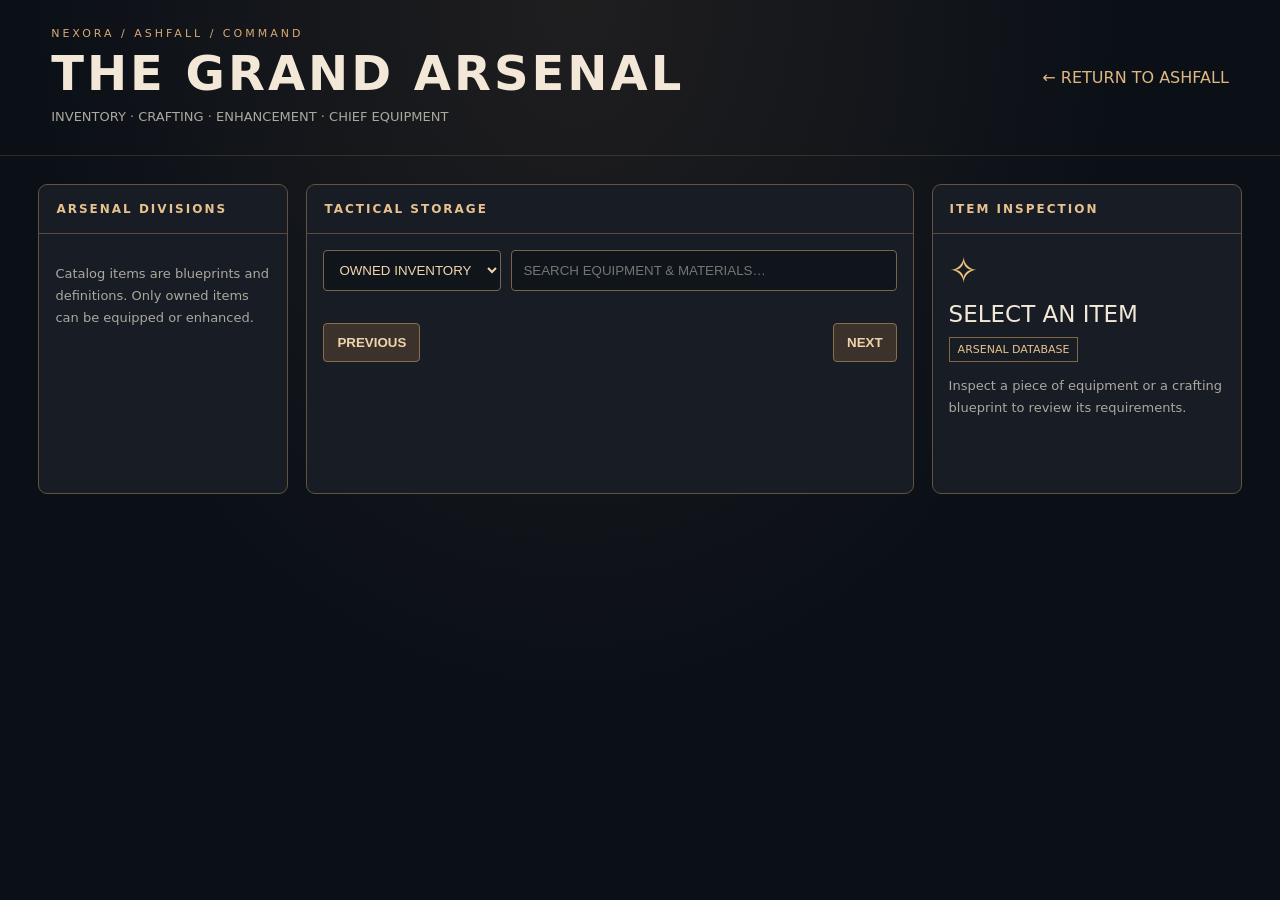
==== app/ashfall_arsenal.html @ 17a8f896 "ASHFALL 8.1: cinematic Grand Arsenal inventory, crafting catalog, equipment inspector and Chief gear" ====
<!doctype html><html lang="en"><head><meta charset="utf-8"><meta name="viewport" content="width=device-width,initial-scale=1">
<title>ASHFALL · Grand Arsenal</title><style>
:root{color-scheme:dark;font-family:Inter,system-ui,sans-serif;background:#0b1017;color:#f3e8d8}*{box-sizing:border-box}body{margin:0;background:radial-gradient(ellipse at 45% 0%,#473a3055,transparent 55%),#0b1017;min-height:100vh}
header{padding:27px clamp(16px,4vw,65px);border-bottom:1px solid #79634455;display:flex;justify-content:space-between;align-items:center;gap:12px;flex-wrap:wrap}h1{font-size:clamp(28px,4vw,48px);margin:5px 0;letter-spacing:3px}.eyebrow{color:#d9a970;font-size:11px;letter-spacing:3px}a{color:#dfb783;text-decoration:none}main{max-width:1500px;margin:auto;padding:28px clamp(14px,3vw,45px)}.layout{display:grid;grid-template-columns:250px minmax(0,1fr) 310px;gap:18px}.panel{background:#171c25;border:1px solid #62523e;border-radius:9px;min-width:0;overflow:hidden}.panel h2{font-size:12px;letter-spacing:2px;margin:0;padding:17px;border-bottom:1px solid #594b3b;color:#e7c18e}.body{padding:16px}.category{display:block;width:100%;text-align:left;background:transparent;color:#cbb9a2;padding:13px;border:0;border-bottom:1px solid #ffffff12;cursor:pointer}.category.active{background:#55412c;color:#ffe2ae}.toolbar{display:flex;gap:10px;flex-wrap:wrap;margin-bottom:14px}input,select{padding:11px;background:#10151c;color:#f1d6ae;border:1px solid #7c6546;border-radius:4px;min-width:0}input{flex:1}.grid{display:grid;grid-template-columns:repeat(auto-fill,minmax(175px,1fr));gap:11px}.item{border:1px solid #5c5245;background:linear-gradient(160deg,#272d36,#131923);padding:14px;text-align:left;color:#eee0cc;border-radius:6px;min-height:160px;cursor:pointer;display:flex;flex-direction:column;gap:9px}.item:hover,.item.selected{border-color:#e5ba7c;box-shadow:0 0 0 1px #c3925a}.glyph{font-size:36px;color:#efc27e}.rarity{font-size:10px;letter-spacing:1.5px;color:#d6b079}.item strong{font-size:13px}.item small{color:#bdb4a8}.muted{color:#aaa99e;font-size:13px;line-height:1.7}.summary{font-size:12px;color:#e4bf86;margin-bottom:14px}.btn{padding:11px 13px;background:#d4a66b;color:#201a15;border:0;border-radius:4px;font-weight:800;cursor:pointer}.btn:disabled{opacity:.4;cursor:not-allowed}.btn.secondary{background:#3b332b;color:#f0d4ad;border:1px solid #8a6e4a}.actions{display:grid;gap:9px;margin-top:18px}.detail-name{font-size:23px;margin:10px 0}.notice{min-height:25px;color:#e6c58f;margin-top:15px;font-size:13px;overflow-wrap:anywhere}.pagination{display:flex;align-items:center;justify-content:space-between;gap:10px;margin-top:18px}.pill{font-size:11px;padding:5px 8px;border:1px solid #826744;color:#e6c28c;display:inline-block}.empty{padding:32px;text-align:center;color:#bfb1a0}.recipe{padding:10px;background:#0d141c;border-left:2px solid #d4a66b;font-size:12px;line-height:1.8;white-space:pre-line}.section-label{font-size:11px;letter-spacing:1px;color:#d4a66b;margin-top:15px}
@media(max-width:1100px){.layout{grid-template-columns:190px minmax(0,1fr)}.inspector{grid-column:1/-1}}@media(max-width:650px){.layout{grid-template-columns:1fr}.inspector{grid-column:auto}.categories{display:grid;grid-template-columns:repeat(2,1fr)}}button:focus-visible,input:focus-visible,select:focus-visible{outline:2px solid #f7d598;outline-offset:2px}
</style></head><body>
<header><div><div class="eyebrow">NEXORA / ASHFALL / COMMAND</div><h1>THE GRAND ARSENAL</h1><div class="muted">INVENTORY · CRAFTING · ENHANCEMENT · CHIEF EQUIPMENT</div></div><a href="/ashfall/play">← RETURN TO ASHFALL</a></header>
<main><div class="layout"><aside class="panel"><h2>ARSENAL DIVISIONS</h2><div id="categories" class="categories"></div><div class="body"><p class="muted">Catalog items are blueprints and definitions. Only owned items can be equipped or enhanced.</p></div></aside>
<section class="panel"><h2>TACTICAL STORAGE</h2><div class="body"><div class="toolbar"><select id="mode" aria-label="View"><option value="inventory">OWNED INVENTORY</option><option value="catalog">CRAFTING CATALOG</option></select><input id="search" placeholder="SEARCH EQUIPMENT & MATERIALS…" aria-label="Search items"></div><div id="summary" class="summary"></div><div id="items" class="grid"></div><div class="pagination"><button id="prev" class="btn secondary">PREVIOUS</button><span id="page" class="muted"></span><button id="next" class="btn secondary">NEXT</button></div></div></section>
<aside class="panel inspector"><h2>ITEM INSPECTION</h2><div class="body"><div class="glyph" id="detailIcon">✧</div><div class="detail-name" id="detailName">SELECT AN ITEM</div><span class="pill" id="detailRarity">ARSENAL DATABASE</span><p id="detailInfo" class="muted">Inspect a piece of equipment or a crafting blueprint to review its requirements.</p><div id="recipe" class="recipe" hidden></div><div id="targetArea" hidden><div class="section-label">EQUIPMENT TARGET</div><select id="target" style="width:100%;margin-top:9px"></select></div><div class="actions"><button class="btn" id="craft" hidden>CRAFT EQUIPMENT</button><button class="btn secondary" id="enhance" hidden>ENHANCE +1</button><button class="btn secondary" id="equip" hidden>EQUIP ITEM</button></div><div class="notice" id="notice" role="status"></div></div></aside></div></main>
<script>
const csrf=__CSRF_JSON__;const stateId=1;
let category="hero_gear",mode="inventory",offset=0,selected=null,records=[],total=0;
const el=id=>document.getElementById(id);
const categoryNames={hero_gear:"HERO EQUIPMENT",chief_gear:"CHIEF EQUIPMENT",charm:"CHARMS & INSIGNIAS",material:"CRAFTING MATERIALS",research:"RESEARCH FILES",event:"SEASONAL ITEMS"};
const icons={hero_gear:"⚔",chief_gear:"♜",charm:"✧",material:"⬡",research:"⌬",event:"✦"};
for(const key of Object.keys(categoryNames)){const b=document.createElement("button");b.className="category";b.textContent=categoryNames[key];b.dataset.key=key;b.onclick=()=>{category=key;offset=0;selected=null;refresh()};el("categories").append(b)}
async function get(url){const r=await fetch(url,{credentials:"same-origin"});const data=await r.json();if(!r.ok)throw Error(data.detail||"Request failed");return data}
async function post(params){const r=await fetch("/ashfall/api/arsenal/action",{method:"POST",credentials:"same-origin",body:new URLSearchParams({csrf_token:csrf,state_id:String(stateId),...params})});const data=await r.json();if(!r.ok)throw Error(data.detail||"Action failed");return data}
async function refresh(){try{el("notice").textContent="";mode=el("mode").value;document.querySelectorAll(".category").forEach(b=>b.classList.toggle("active",b.dataset.key===category));
const query=el("search").value.trim();const path=mode==="catalog"?"/ashfall/api/arsenal/catalog?category="+encodeURIComponent(category)+"&search="+encodeURIComponent(query)+"&offset="+offset:"/ashfall/api/arsenal?state_id="+stateId+"&category="+encodeURIComponent(category)+"&offset="+offset;
const data=await get(path);records=mode==="catalog"?data.items:data.items.filter(x=>!query||x.item.name.toLowerCase().includes(query.toLowerCase()));total=mode==="catalog"?data.total:data.total_records;
el("summary").textContent=(mode==="catalog"?"CATALOG BLUEPRINTS":"OWNED INVENTORY")+" · "+total.toLocaleString()+" RECORDS";
el("items").replaceChildren();if(!records.length){const empty=document.createElement("div");empty.className="empty";empty.textContent=mode==="inventory"?"NO OWNED ITEMS IN THIS DIVISION YET.":"NO MATCHING BLUEPRINTS.";el("items").append(empty)}
for(const record of records){const item=record.item||record;const button=document.createElement("button");button.className="item"+(selected&&selected.item.id===item.id?" selected":"");const glyph=document.createElement("span");glyph.className="glyph";glyph.textContent=icons[item.category];const rarity=document.createElement("span");rarity.className="rarity";rarity.textContent=item.rarity;const name=document.createElement("strong");name.textContent=item.name;const info=document.createElement("small");info.textContent=record.kind==="stack"?"QUANTITY "+record.quantity:record.kind==="equipment"?"ENHANCEMENT +"+record.enhancement+(record.equipped_to?" · EQUIPPED":""):"TIER "+(item.tier||item.stage||"—");button.append(glyph,rarity,name,info);button.onclick=()=>inspect(record);el("items").append(button)}
el("page").textContent=(offset+1)+"–"+Math.min(offset+50,total)+" / "+total;el("prev").disabled=offset===0;el("next").disabled=offset+50>=total;inspect(selected)
}catch(e){el("notice").textContent=e.message}}
function inspect(record){selected=record;const item=record&&(record.item||record);el("detailName").textContent=item?item.name:"SELECT AN ITEM";el("detailIcon").textContent=item?icons[item.category]:"✧";el("detailRarity").textContent=item?item.rarity:"ARSENAL DATABASE";el("detailInfo").textContent=item?item.category.toUpperCase()+" · "+(item.slot?"SLOT "+item.slot.toUpperCase():"STACKABLE RESOURCE"):"Inspect an item to view its details.";el("craft").hidden=true;el("enhance").hidden=true;el("equip").hidden=true;el("recipe").hidden=true;el("targetArea").hidden=true;
if(!item)return;
if(mode==="catalog"&&["hero_gear","chief_gear","charm"].includes(item.category)){const tier=item.tier||item.stage||1;const costs={"Schematic":tier*2,"Alloy":tier*12,"Refinement Stone":tier*4};if(tier>=4)costs.Crystal=tier*3;if(tier>=6)costs.Core=tier;el("recipe").textContent="CRAFTING REQUIREMENTS\n"+Object.entries(costs).map(([k,v])=>k+": "+v).join("\n");el("recipe").hidden=false;el("craft").hidden=false;el("craft").onclick=()=>action({action:"craft",item_id:item.id})}
if(mode==="inventory"&&record.kind==="equipment"){el("enhance").hidden=false;el("enhance").disabled=record.enhancement>=20;el("enhance").textContent="ENHANCE +"+(record.enhancement+1);el("enhance").onclick=()=>action({action:"enhance",instance_id:record.instance_id});
if(["hero_gear","chief_gear"].includes(item.category)){el("targetArea").hidden=false;el("equip").hidden=false;const select=el("target");select.replaceChildren();if(item.category==="chief_gear"){select.add(new Option("CHIEF · "+item.slot.toUpperCase(),"chief:chief:"+item.slot))}else{select.add(new Option("SELECT AN OWNED HERO",""));get("/ashfall/api/hero-ascension?state_id="+stateId).then(data=>{for(const h of data.heroes.filter(h=>h.owned))select.add(new Option(h.name+" · "+item.slot.toUpperCase(),"hero:"+h.key+":"+item.slot))}).catch(e=>el("notice").textContent=e.message)}el("equip").onclick=()=>action({action:"equip",instance_id:record.instance_id,target:select.value})}}
}
async function action(params){try{const data=await post(params);selected=null;el("notice").textContent="ACTION COMPLETE · "+JSON.stringify(data.result);await refresh()}catch(e){el("notice").textContent=e.message}}
el("mode").onchange=()=>{offset=0;selected=null;refresh()};let debounce;el("search").oninput=()=>{clearTimeout(debounce);debounce=setTimeout(()=>{offset=0;selected=null;refresh()},250)};el("prev").onclick=()=>{offset=Math.max(0,offset-50);refresh()};el("next").onclick=()=>{offset+=50;refresh()};refresh();
</script></body></html>
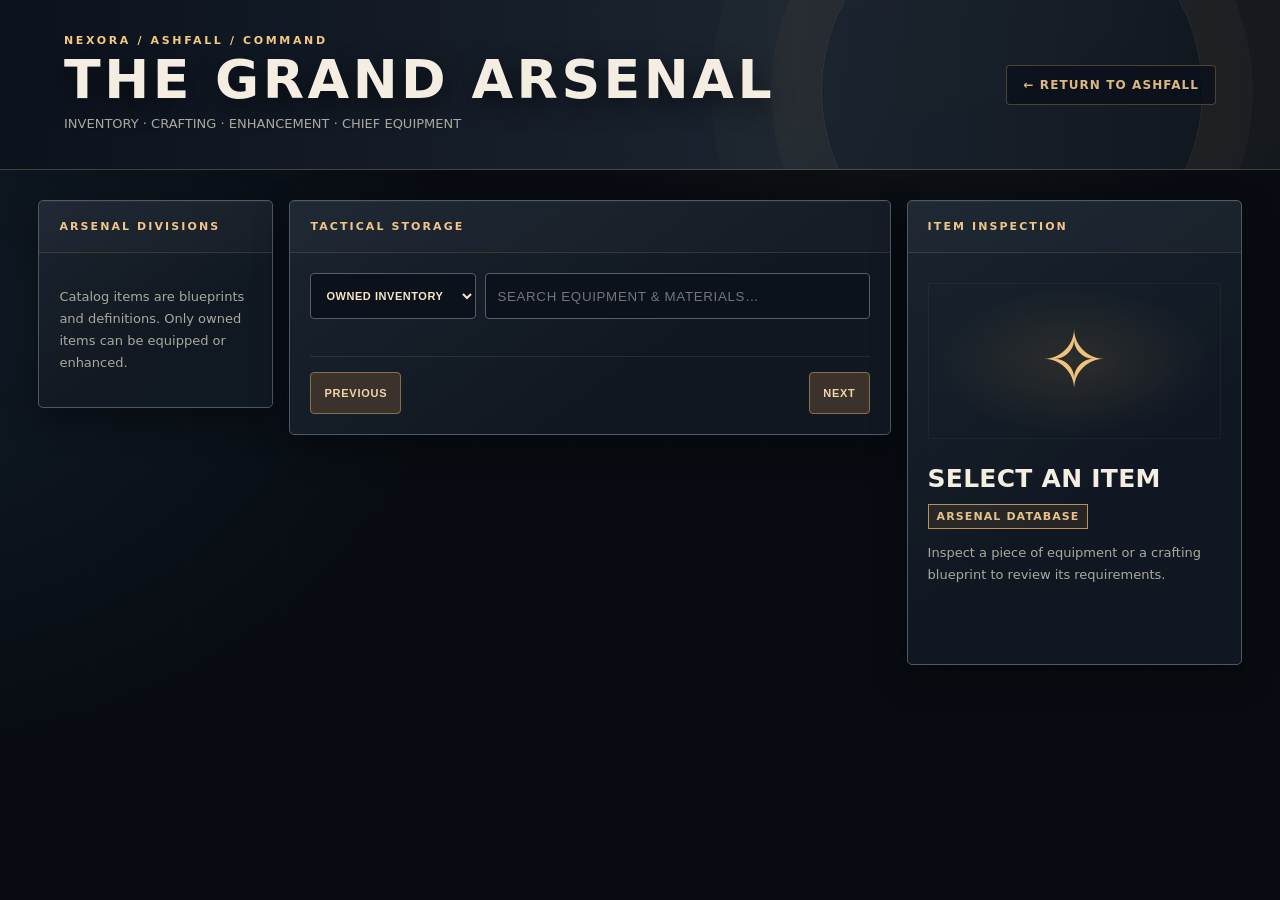
==== commit afc06dea: "ASHFALL 8.2: cinematic Grand Arsenal visual overhaul, rarity styling and responsive command layout" ====
--- a/app/ashfall_arsenal.html
+++ b/app/ashfall_arsenal.html
@@ -3,6 +3,37 @@
 :root{color-scheme:dark;font-family:Inter,system-ui,sans-serif;background:#0b1017;color:#f3e8d8}*{box-sizing:border-box}body{margin:0;background:radial-gradient(ellipse at 45% 0%,#473a3055,transparent 55%),#0b1017;min-height:100vh}
 header{padding:27px clamp(16px,4vw,65px);border-bottom:1px solid #79634455;display:flex;justify-content:space-between;align-items:center;gap:12px;flex-wrap:wrap}h1{font-size:clamp(28px,4vw,48px);margin:5px 0;letter-spacing:3px}.eyebrow{color:#d9a970;font-size:11px;letter-spacing:3px}a{color:#dfb783;text-decoration:none}main{max-width:1500px;margin:auto;padding:28px clamp(14px,3vw,45px)}.layout{display:grid;grid-template-columns:250px minmax(0,1fr) 310px;gap:18px}.panel{background:#171c25;border:1px solid #62523e;border-radius:9px;min-width:0;overflow:hidden}.panel h2{font-size:12px;letter-spacing:2px;margin:0;padding:17px;border-bottom:1px solid #594b3b;color:#e7c18e}.body{padding:16px}.category{display:block;width:100%;text-align:left;background:transparent;color:#cbb9a2;padding:13px;border:0;border-bottom:1px solid #ffffff12;cursor:pointer}.category.active{background:#55412c;color:#ffe2ae}.toolbar{display:flex;gap:10px;flex-wrap:wrap;margin-bottom:14px}input,select{padding:11px;background:#10151c;color:#f1d6ae;border:1px solid #7c6546;border-radius:4px;min-width:0}input{flex:1}.grid{display:grid;grid-template-columns:repeat(auto-fill,minmax(175px,1fr));gap:11px}.item{border:1px solid #5c5245;background:linear-gradient(160deg,#272d36,#131923);padding:14px;text-align:left;color:#eee0cc;border-radius:6px;min-height:160px;cursor:pointer;display:flex;flex-direction:column;gap:9px}.item:hover,.item.selected{border-color:#e5ba7c;box-shadow:0 0 0 1px #c3925a}.glyph{font-size:36px;color:#efc27e}.rarity{font-size:10px;letter-spacing:1.5px;color:#d6b079}.item strong{font-size:13px}.item small{color:#bdb4a8}.muted{color:#aaa99e;font-size:13px;line-height:1.7}.summary{font-size:12px;color:#e4bf86;margin-bottom:14px}.btn{padding:11px 13px;background:#d4a66b;color:#201a15;border:0;border-radius:4px;font-weight:800;cursor:pointer}.btn:disabled{opacity:.4;cursor:not-allowed}.btn.secondary{background:#3b332b;color:#f0d4ad;border:1px solid #8a6e4a}.actions{display:grid;gap:9px;margin-top:18px}.detail-name{font-size:23px;margin:10px 0}.notice{min-height:25px;color:#e6c58f;margin-top:15px;font-size:13px;overflow-wrap:anywhere}.pagination{display:flex;align-items:center;justify-content:space-between;gap:10px;margin-top:18px}.pill{font-size:11px;padding:5px 8px;border:1px solid #826744;color:#e6c28c;display:inline-block}.empty{padding:32px;text-align:center;color:#bfb1a0}.recipe{padding:10px;background:#0d141c;border-left:2px solid #d4a66b;font-size:12px;line-height:1.8;white-space:pre-line}.section-label{font-size:11px;letter-spacing:1px;color:#d4a66b;margin-top:15px}
 @media(max-width:1100px){.layout{grid-template-columns:190px minmax(0,1fr)}.inspector{grid-column:1/-1}}@media(max-width:650px){.layout{grid-template-columns:1fr}.inspector{grid-column:auto}.categories{display:grid;grid-template-columns:repeat(2,1fr)}}button:focus-visible,input:focus-visible,select:focus-visible{outline:2px solid #f7d598;outline-offset:2px}
+
+/* ASHFALL 8.2 — COMMAND DESIGN SYSTEM / GRAND ARSENAL */
+:root{--ash-bg:#080c12;--ash-panel:#131a24;--ash-line:#394657;--ash-gold:#e7b974;--ash-text:#f4ede2;--ash-muted:#9caab9}
+body{background:radial-gradient(ellipse 65% 48% at 70% -10%,#d9a05a25,transparent 72%),radial-gradient(ellipse 65% 70% at -10% 35%,#27445c45,transparent 70%),repeating-linear-gradient(90deg,transparent 0,transparent 95px,#ffffff04 96px),#080c12;color:var(--ash-text)}
+header{min-height:170px;padding:32px clamp(20px,5vw,80px);background:linear-gradient(95deg,#0c121df5 0%,#1c2632e8 62%,#10161df0 100%);border-bottom:1px solid #d6ad6945;position:relative;overflow:hidden}
+header:before{content:"";position:absolute;right:6%;top:-100px;width:380px;height:380px;border:1px solid #cfa66922;border-radius:50%;box-shadow:0 0 0 50px #cfa66909,0 0 0 110px #cfa66906;pointer-events:none}
+header>div,header>a{position:relative;z-index:1}header h1{font-size:clamp(30px,4.2vw,60px);font-weight:850;line-height:1.05;letter-spacing:.065em;text-shadow:0 8px 24px #0009}
+.eyebrow{font-weight:750;letter-spacing:.24em;color:#f4c984}header a{border:1px solid #aa8a5a66;padding:12px 16px;border-radius:4px;background:#0a1019bb;font-size:12px;font-weight:750;letter-spacing:.09em}
+main{max-width:1740px;padding-top:30px}.layout{grid-template-columns:235px minmax(0,1fr) 335px;gap:16px;align-items:start}
+.panel{background:linear-gradient(145deg,#1b2530f2,#111822f5 62%);border:1px solid #4d5966;border-radius:5px;box-shadow:0 12px 34px #0006, inset 0 1px #ffffff0a}
+.panel h2{padding:19px 20px;font-size:11px;letter-spacing:.19em;color:#f1c589;background:#ffffff06;border-bottom:1px solid #a7884a38}
+.panel .body{padding:20px}.category{font-size:12px;font-weight:700;letter-spacing:.08em;min-height:51px;padding:14px 19px;transition:background .2s,border-color .2s;border-left:3px solid transparent}
+.category:hover{background:#ffffff0a}.category.active{border-left-color:#f4c27a;background:linear-gradient(90deg,#b58a4630,transparent);color:#ffe1ad}
+.toolbar{gap:9px;margin-bottom:19px}.toolbar input{min-height:46px;letter-spacing:.05em}.toolbar select{min-height:46px;font-weight:700;font-size:11px;letter-spacing:.05em}
+input,select{background:#0b121b;border-color:#52606c;color:#f6e5c8}input:focus,select:focus{border-color:#e6b774}
+.grid{grid-template-columns:repeat(auto-fill,minmax(165px,1fr));gap:12px}
+.item{min-height:202px;padding:18px 16px;border:1px solid #4b5663;background:radial-gradient(circle at 50% 5%,#7383951a,transparent 65%),linear-gradient(155deg,#26313d,#121a24 75%);position:relative;overflow:hidden;transition:transform .18s,border-color .18s,box-shadow .18s}
+.item:before{content:"";position:absolute;inset:0 0 auto;height:2px;background:#647587}.item:hover{transform:translateY(-3px);border-color:#d7b37d;box-shadow:0 15px 32px #0008}.item.selected{border-color:#f6c783;box-shadow:0 0 0 1px #f6c783,0 12px 25px #0008}
+.item[data-rarity="EPIC"]:before{background:#ad81ee}.item[data-rarity="LEGENDARY"]:before{background:#eab665}.item[data-rarity="SUPREME"]:before{background:#ffda9e;box-shadow:0 0 20px #ffbd6280}
+.item[data-rarity="EPIC"] .glyph{color:#b79afa}.item[data-rarity="LEGENDARY"] .glyph{color:#efb96a}.item[data-rarity="SUPREME"] .glyph{color:#ffdd99;text-shadow:0 0 22px #f5a44b99}
+.glyph{font-size:48px;line-height:1.3;margin:10px 0 13px;text-align:center;display:block}.item .glyph{font-size:52px;min-height:65px}
+.item strong{font-size:13px;line-height:1.45;letter-spacing:.02em}.item small{font-size:10px;letter-spacing:.05em;margin-top:auto}.rarity{font-weight:850;font-size:10px;letter-spacing:.15em}
+.summary{font-size:11px;letter-spacing:.12em;font-weight:750;color:#f3c887}
+.inspector{position:sticky;top:15px}.inspector .glyph{font-size:80px;margin:10px 0 25px;padding:25px 0;background:radial-gradient(ellipse,#bc8f4b25,transparent 67%);border:1px solid #ffffff0a}
+.detail-name{font-size:25px;font-weight:800;line-height:1.2;letter-spacing:.01em}.pill{border-color:#b9915c;background:#bc8b3920;letter-spacing:.1em;font-weight:750}
+.recipe{margin-top:14px;padding:15px;background:#0a111b;border-left:3px solid #edbf80;line-height:2}
+.btn{min-height:42px;letter-spacing:.07em;font-size:11px;transition:filter .15s,transform .15s}.btn:hover:not(:disabled){filter:brightness(1.12);transform:translateY(-1px)}
+.pagination{padding-top:15px;border-top:1px solid #ffffff16}.notice{line-height:1.6}
+@media(max-width:1150px){.layout{grid-template-columns:200px minmax(0,1fr)}.inspector{position:static;grid-column:1/-1}}
+@media(max-width:700px){header{min-height:140px}.layout{grid-template-columns:1fr}.inspector{grid-column:auto}.categories{display:grid;grid-template-columns:repeat(2,minmax(0,1fr))}.grid{grid-template-columns:repeat(2,minmax(0,1fr))}.panel .body{padding:14px}.item{min-height:175px;padding:12px}.item .glyph{font-size:40px}}
+@media(prefers-reduced-motion:reduce){*,*:before,*:after{animation:none!important;transition:none!important}}
 </style></head><body>
 <header><div><div class="eyebrow">NEXORA / ASHFALL / COMMAND</div><h1>THE GRAND ARSENAL</h1><div class="muted">INVENTORY · CRAFTING · ENHANCEMENT · CHIEF EQUIPMENT</div></div><a href="/ashfall/play">← RETURN TO ASHFALL</a></header>
 <main><div class="layout"><aside class="panel"><h2>ARSENAL DIVISIONS</h2><div id="categories" class="categories"></div><div class="body"><p class="muted">Catalog items are blueprints and definitions. Only owned items can be equipped or enhanced.</p></div></aside>
@@ -22,7 +53,7 @@
 const data=await get(path);records=mode==="catalog"?data.items:data.items.filter(x=>!query||x.item.name.toLowerCase().includes(query.toLowerCase()));total=mode==="catalog"?data.total:data.total_records;
 el("summary").textContent=(mode==="catalog"?"CATALOG BLUEPRINTS":"OWNED INVENTORY")+" · "+total.toLocaleString()+" RECORDS";
 el("items").replaceChildren();if(!records.length){const empty=document.createElement("div");empty.className="empty";empty.textContent=mode==="inventory"?"NO OWNED ITEMS IN THIS DIVISION YET.":"NO MATCHING BLUEPRINTS.";el("items").append(empty)}
-for(const record of records){const item=record.item||record;const button=document.createElement("button");button.className="item"+(selected&&selected.item.id===item.id?" selected":"");const glyph=document.createElement("span");glyph.className="glyph";glyph.textContent=icons[item.category];const rarity=document.createElement("span");rarity.className="rarity";rarity.textContent=item.rarity;const name=document.createElement("strong");name.textContent=item.name;const info=document.createElement("small");info.textContent=record.kind==="stack"?"QUANTITY "+record.quantity:record.kind==="equipment"?"ENHANCEMENT +"+record.enhancement+(record.equipped_to?" · EQUIPPED":""):"TIER "+(item.tier||item.stage||"—");button.append(glyph,rarity,name,info);button.onclick=()=>inspect(record);el("items").append(button)}
+for(const record of records){const item=record.item||record;const button=document.createElement("button");button.dataset.rarity=item.rarity;button.className="item"+(selected&&selected.item.id===item.id?" selected":"");const glyph=document.createElement("span");glyph.className="glyph";glyph.textContent=icons[item.category];const rarity=document.createElement("span");rarity.className="rarity";rarity.textContent=item.rarity;const name=document.createElement("strong");name.textContent=item.name;const info=document.createElement("small");info.textContent=record.kind==="stack"?"QUANTITY "+record.quantity:record.kind==="equipment"?"ENHANCEMENT +"+record.enhancement+(record.equipped_to?" · EQUIPPED":""):"TIER "+(item.tier||item.stage||"—");button.append(glyph,rarity,name,info);button.onclick=()=>inspect(record);el("items").append(button)}
 el("page").textContent=(offset+1)+"–"+Math.min(offset+50,total)+" / "+total;el("prev").disabled=offset===0;el("next").disabled=offset+50>=total;inspect(selected)
 }catch(e){el("notice").textContent=e.message}}
 function inspect(record){selected=record;const item=record&&(record.item||record);el("detailName").textContent=item?item.name:"SELECT AN ITEM";el("detailIcon").textContent=item?icons[item.category]:"✧";el("detailRarity").textContent=item?item.rarity:"ARSENAL DATABASE";el("detailInfo").textContent=item?item.category.toUpperCase()+" · "+(item.slot?"SLOT "+item.slot.toUpperCase():"STACKABLE RESOURCE"):"Inspect an item to view its details.";el("craft").hidden=true;el("enhance").hidden=true;el("equip").hidden=true;el("recipe").hidden=true;el("targetArea").hidden=true;
